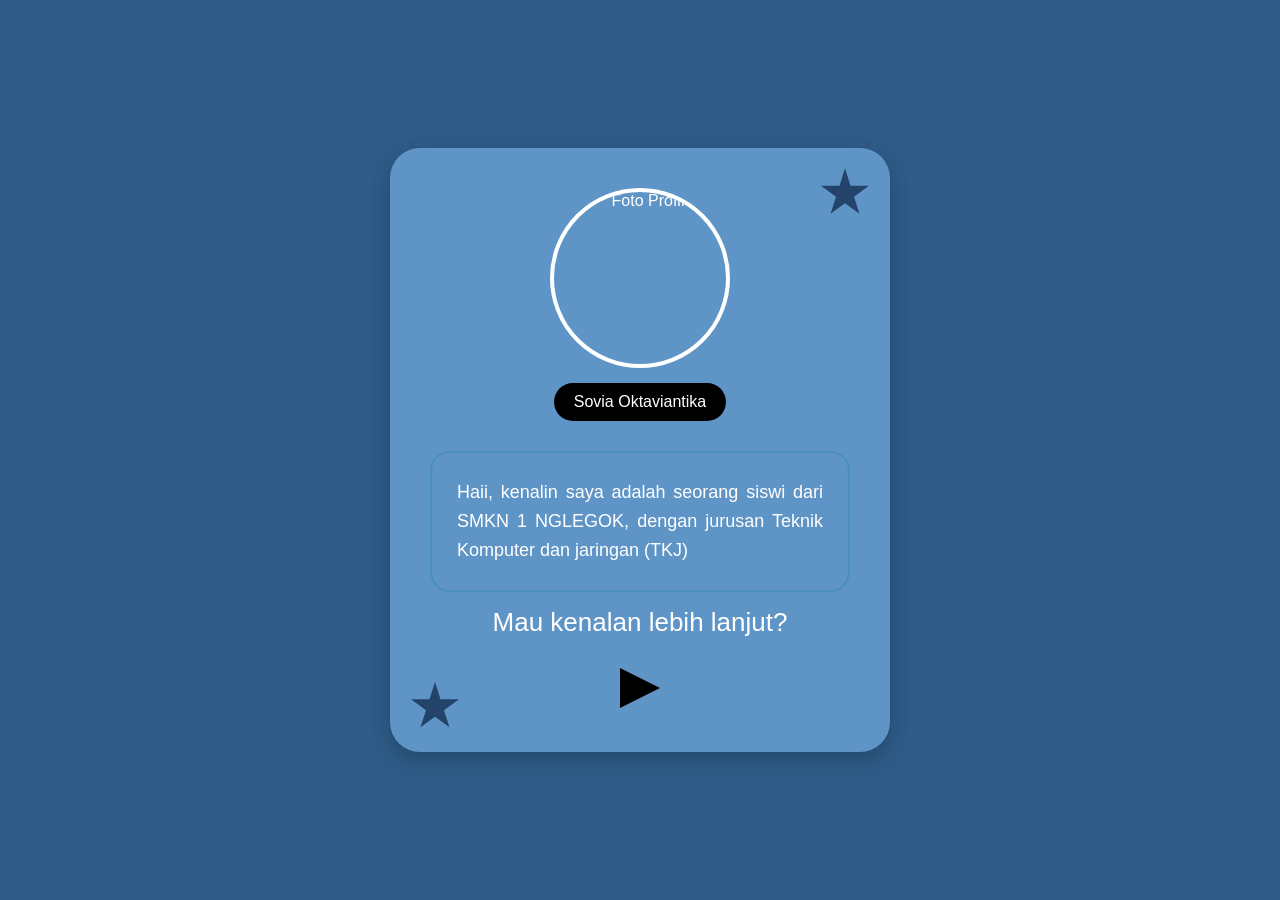
==== index.html @ bd856b1c "Update and rename awal.html to index.html" ====
<!DOCTYPE html>
<html lang="id">
<head>
  <meta charset="UTF-8">
  <meta name="viewport" content="width=device-width, initial-scale=1.0">
  <title>Portofolio Digital</title>
  <link rel="stylesheet" href="style.css">
</head>
<body>

  <div class="card">
    <!-- Dekorasi bintang -->
    <div class="star star-top-right"></div>
    <div class="star star-bottom-left"></div>

    <!-- Foto profil -->
    <img src="sopi.jpg" alt="Foto Profil" class="profile-pic">

    <!-- Nama -->
    <div class="name">Sovia Oktaviantika</div>

    <!-- Teks perkenalan -->
    <div class="intro">
      <p>Haii, kenalin saya adalah seorang siswi dari SMKN 1 NGLEGOK, dengan jurusan Teknik Komputer dan jaringan (TKJ)</p>
      <h2>Mau kenalan lebih lanjut?</h2>
    <a href="daftarisi.html" class="arrow" title="Lanjut ke halaman berikutnya"></a>
---- style.css ----
* {
  margin: 0;
  padding: 0;
  box-sizing: border-box;
}

body {
  display: flex;
  justify-content: center;
  align-items: center;
  min-height: 100vh;
  background: #315d8c; /* warna biru background */
  font-family: Arial, sans-serif;
  color: white;
}

.card {
  background: #5f95c6; /* warna kartu */
  border-radius: 30px;
  padding: 40px;
  width: 500px;
  text-align: center;
  position: relative;
  box-shadow: 0 8px 20px rgba(0,0,0,0.2);
}

/* Foto profil di tengah */
.profile-pic {
  width: 180px;
  height: 180px;
  border-radius: 50%;
  object-fit: cover;
  border: 4px solid white;
  margin-bottom: 15px;
  display: block;
  margin-left: auto;
  margin-right: auto;
}

/* Nama di bawah foto */
.name {
  background: black;
  color: white;
  padding: 10px 20px;
  border-radius: 55px;
  display: inline-block;
  font-size: 16px;
  margin-bottom: 30px;
  text-align: center;
}

/* Teks perkenalan */
.intro p {
  font-size: 18px;
  line-height: 1.6;
  margin-bottom: 15px;
}

/* Teks “Mau kenalan lebih lanjut?” */
.intro h2 {
  font-family: "Comic Sans MS", cursive, sans-serif;
  font-size: 26px;
  font-weight: normal;
  margin-bottom: 30px;
}

/* Panah klikable di bawah teks */
.arrow {
  display: inline-block;
  width: 0;
  height: 0;
  border-top: 20px solid transparent;
  border-bottom: 20px solid transparent;
  border-left: 40px solid black;
  cursor: pointer;
  transition: transform 0.3s ease;
}

.arrow:hover {
  transform: translateX(10px);
}

/* Dekorasi bintang */
.star {
  position: absolute;
  width: 50px;
  height: 50px;
  background: #23436b;
  clip-path: polygon(
    50% 0%,
    61% 35%,
    98% 35%,
    68% 57%,
    79% 91%,
    50% 70%,
    21% 91%,
    32% 57%,
    2% 35%,
    39% 35%
  );
}

.star-top-right {
  top: 20px;
  right: 20px;
}

.star-bottom-left {
  bottom: 20px;
  left: 20px;
}

body {
  margin: 0;
  font-family: 'Segoe UI', sans-serif;
  background-color: #2e5b87;
  height: 100vh;
  display: flex;
  justify-content: center;
  align-items: center;
}

/* Kotak utama */
.container {
  background-color: #3b6a96;
  border-radius: 25px;
  padding: 40px;
  width: 80%;
  max-width: 900px;
  color: white;
  box-shadow: 0px 5px 15px rgba(0,0,0,0.3);
}

/* Judul */
h1 {
  text-align: center;
  font-family: "Times New Roman", serif;
  font-style: italic;
  font-size: 36px;
  margin-bottom: 30px;
  background-color: #1e3e5c;
  padding: 8px 0;
  border-radius: 8px;
}

/* Layout kiri & kanan */
.biodata-box {
  display: flex;
  justify-content: space-between;
  flex-wrap: wrap;
  gap: 20px;
}

/* Kolom kiri dan kanan */
.left, .right {
  flex: 1;
  min-width: 320px;
}

/* Kotak item biodata */
.item {
  background-color: #4a8fbf;
  color: white;
  padding: 15px;
  border-radius: 30px;
  margin-bottom: 15px;
  text-align: center;
  font-size: 16px;
  box-shadow: inset 0 0 6px rgba(255,255,255,0.3);
  transition: 0.3s;
}

.item:hover {
  transform: scale(1.03);
  background-color: #5aa7d6;
}

/* Tombol kembali */
.back-btn {
  position: fixed;
  bottom: 20px;
  left: 20px;
  background: #00aaff;
  color: white;
  border-radius: 25px;
  padding: 8px 15px;
  font-size: 14px;
  text-decoration: none !important;
  display: flex;
  align-items: center;
  box-shadow: 0 3px 8px rgba(0,0,0,0.3);
  transition: 0.3s;
}

/* Panah kiri */
.back-btn::before {
  content: "◀";
  margin-right: 6px;
  font-size: 16px;
}

.back-btn:hover {
  background: #0088cc;
  transform: scale(1.05);
}

body {
  margin: 0;
  font-family: Arial, sans-serif;
  background: linear-gradient(135deg, #2e5b87 100%);
  height: 100vh;
  display: flex;
  justify-content: center;
  align-items: center;
}

.container {
  background: #4a8fbf;
  width: 600px;
  height: 400px;
  display: flex;
  flex-direction: column;
  justify-content: center;
  align-items: center;
  border-radius: 10px;
  box-shadow: 0px 5px 15px rgba(0,0,0,0.3);
}

h1 {
  background: black;
  color: white;
  font-size: 32px;
  padding: 10px 40px;
  border-radius: 50px;
  margin-bottom: 40px;
  font-family: "Comic Sans MS", cursive, sans-serif;
}

.menu {
  display: flex;
  flex-direction: column;
  gap: 20px;
  align-items: center;
}

.menu a {
  background: black;
  color: white;
  font-size: 22px;
  padding: 8px 30px;
  border-radius: 40px;
  font-style: italic;
  text-decoration: none;
  transition: 0.3s;
  display: inline-block;
}

.menu a:hover {
  background: #333;
  transform: scale(1.05);
}

/* Tombol back di luar kotak */
.back-btn {
  position: fixed;
  bottom: 20px;
  left: 20px;
  display: flex;
  align-items: center;
  background: #00aaff;
  color: white;
  border-radius: 20px;
  padding: 8px 15px;
  font-size: 14px;
  text-decoration: none;
  cursor: pointer;
  transition: 0.3s;
  box-shadow: 0px 3px 8px rgba(0,0,0,0.2);
}

.back-btn::before {
  content: "◀";
  margin-right: 5px;
}

.back-btn:hover {
  background: #0088cc;
  transform: scale(1.05);
}

body {
  margin: 0;
  font-family: 'Segoe UI', sans-serif;
  background: linear-gradient(135deg, #2e5b87 100%);
  background-size: 100% 100%;
  height: 100vh;
  display: flex;
  justify-content: center;
  align-items: center;
}

/* Kotak utama */
.container {
  background-color: rgba(46, 91, 135, 0.9);
  border-radius: 25px;
  padding: 40px;
  width: 80%;
  max-width: 900px;
  color: white;
  box-shadow: 0px 5px 15px rgba(0,0,0,0.3);
}

/* Judul */
h1 {
  text-align: center;
  font-family: "Times New Roman", serif;
  font-style: italic;
  font-size: 40px;
  margin-bottom: 30px;
  background-color: #1e3e5c;
  padding: 8px 0;
  border-radius: 10px;
}

/* Kotak teks keahlian */
.skills-box {
  background-color: #3b6a96;
  padding: 20px 25px;
  border-radius: 20px;
  line-height: 1.7;
  font-size: 16px;
  box-shadow: inset 0 0 8px rgba(255,255,255,0.3);
}

/* Tombol kembali */
.back-btn {
  position: fixed;
  bottom: 20px;
  left: 20px;
  background: #00aaff;
  color: white;
  border-radius: 25px;
  padding: 8px 15px;
  font-size: 14px;
  text-decoration: none !important;
  display: flex;
  align-items: center;
  box-shadow: 0 3px 8px rgba(0,0,0,0.3);
  transition: 0.3s;
}

/* Panah kiri */
.back-btn::before {
  content: "◀";
  margin-right: 6px;
  font-size: 16px;
}

.back-btn:hover {
  background: #0088cc;
  transform: scale(1.05);
}

body {
  margin: 0;
  font-family: 'Segoe UI', sans-serif;
  background: linear-gradient(135deg, #2e5b87 100%);
  background-size: 100% 100%;
  height: 100vh;
  display: flex;
  justify-content: center;
  align-items: center;
}

/* Kotak utama */
.container {
  background-color: rgba(72, 115, 158, 0.9);
  border-radius: 25px;
  padding: 30px;
  width: 90%;
  max-width: 1100px;
  color: white;
  box-shadow: 0 5px 20px rgba(0,0,0,0.3);
  text-align: center;
}

/* Judul */
h1 {
  text-align: center;
  font-family: "Times New Roman", serif;
  font-style: italic;
  font-size: 40px;
  margin-bottom: 30px;
  background-color: #1e3e5c;
  padding: 8px 0;
  border-radius: 10px;
  color: white;
}

/* Galeri sertifikat */
.gallery {
  display: flex;
  flex-wrap: wrap;
  justify-content: center;
  gap: 15px;
  margin-bottom: 25px;
}

.gallery img {
  width: 220px;
  height: 150px;
  object-fit: cover;
  border-radius: 10px;
  box-shadow: 0 3px 10px rgba(0,0,0,0.3);
  transition: transform 0.3s;
}

.gallery img:hover {
  transform: scale(1.05);
}

/* Kotak deskripsi */
.desc-box {
  background: #355a7d;
  border-radius: 25px;
  padding: 20px;
  text-align: left;
  line-height: 1.7;
  width: 80%;
  margin: 0 auto;
  font-size: 15px;
  box-shadow: inset 0 0 10px rgba(255,255,255,0.2);
}

/* Tombol Back */
.back-btn {
  position: fixed;
  bottom: 20px;
  left: 20px;
  background: #00aaff;
  color: white;
  border-radius: 25px;
  padding: 8px 15px;
  font-size: 14px;
  text-decoration: none !important;
  display: flex;
  align-items: center;
  box-shadow: 0 3px 8px rgba(0,0,0,0.3);
  transition: 0.3s;
}

.back-btn::before {
  content: "◀";
  margin-right: 6px;
  font-size: 16px;
}

.back-btn:hover {
  background: #0088cc;
  transform: scale(1.05);
}

body {
  margin: 0;
  font-family: Arial, sans-serif;
  background: linear-gradient(135deg, #2e5b87 100%);
  height: 100vh;
  display: flex;
  justify-content: center;
  align-items: center;
}

.container {
  background: #1e3e5c;
  color: white;
  width: 80%;
  max-width: 900px;
  padding: 40px;
  border-radius: 25px;
  box-shadow: 0 5px 20px rgba(0, 0, 0, 0.3);
}

h1 {
  background: #4a8fbf;
  color: white;
  font-size: 36px;
  padding: 10px 40px;
  border-radius: 20px;
  text-align: center;
  width: fit-content;
  margin: 0 auto 40px;
  font-family: "Comic Sans MS", cursive, sans-serif;
}

p {
  font-size: 18px;
  line-height: 1.6;
  border: 2px solid #4a8fbf;
  padding: 25px;
  border-radius: 20px;
  text-align: justify;
}

/* Tombol Back bulat biru terang */
.back-btn {
  position: fixed;
  bottom: 20px;
  left: 20px;
  background-color: #00aaff;
  color: white;
  font-weight: bold;
  font-size: 16px;
  border: none;
  border-radius: 50px;
  padding: 10px 25px;
  display: flex;
  align-items: center;
  justify-content: center;
  gap: 10px;
  text-decoration: none;
  cursor: pointer;
  box-shadow: 0px 4px 10px rgba(0, 0, 0, 0.3);
  transition: all 0.3s ease;
}

.back-btn:hover {
  background-color: #0090dd;
  transform: scale(1.05);
}

/* Panah putih di kiri tombol */
.back-btn::before {
  content: "";
  width: 0;
  height: 0;
  border-top: 6px solid transparent;
  border-bottom: 6px solid transparent;
  border-right: 10px solid white;
  transform: rotate(180deg);
}
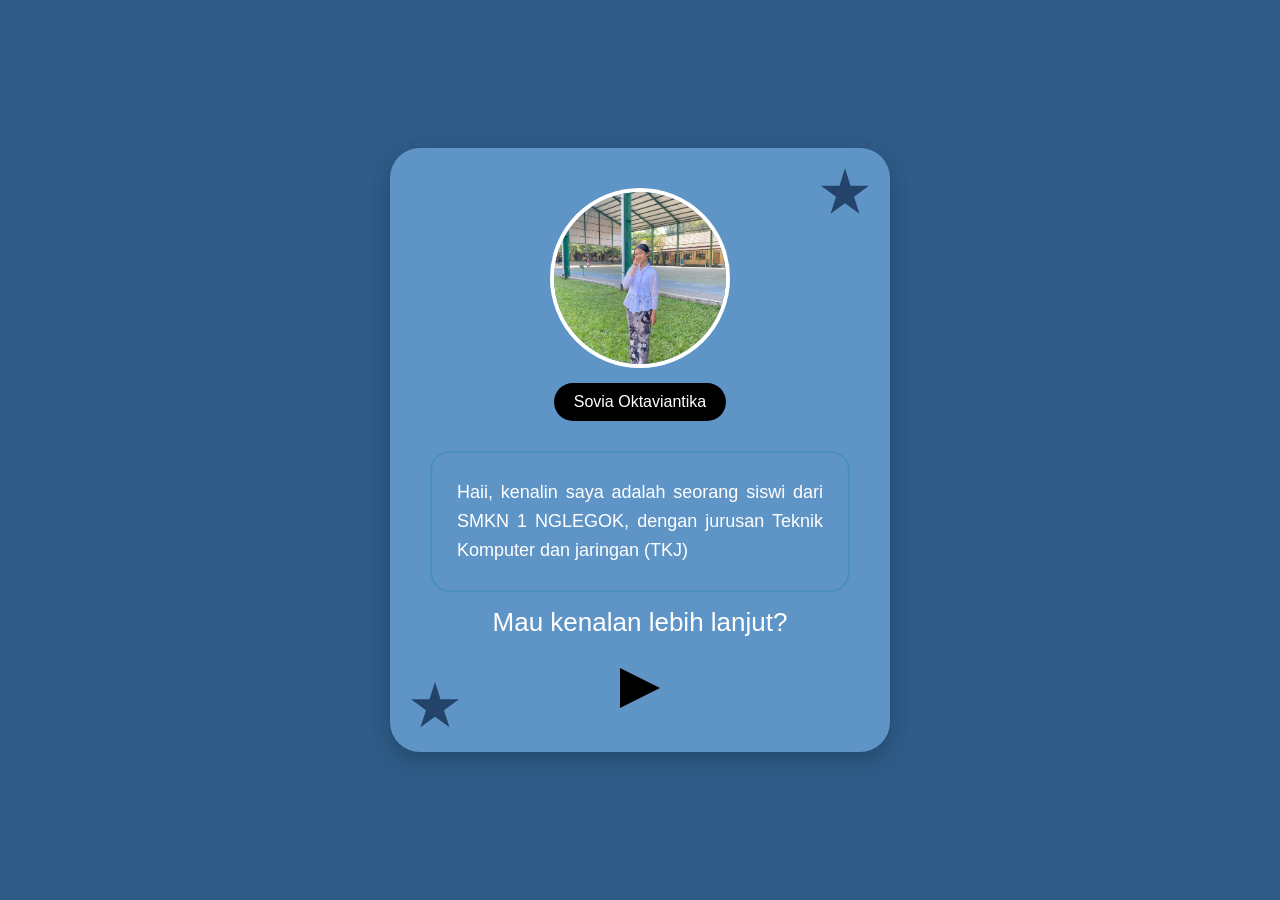
==== commit 65092f5f: "Update index.html" ====
--- a/index.html
+++ b/index.html
@@ -14,7 +14,7 @@
     <div class="star star-bottom-left"></div>
 
     <!-- Foto profil -->
-    <img src="sopi.jpg" alt="Foto Profil" class="profile-pic">
+    <img src="images/sopi.jpg"alt="Foto Profil" class="profile-pic">
 
     <!-- Nama -->
     <div class="name">Sovia Oktaviantika</div>
